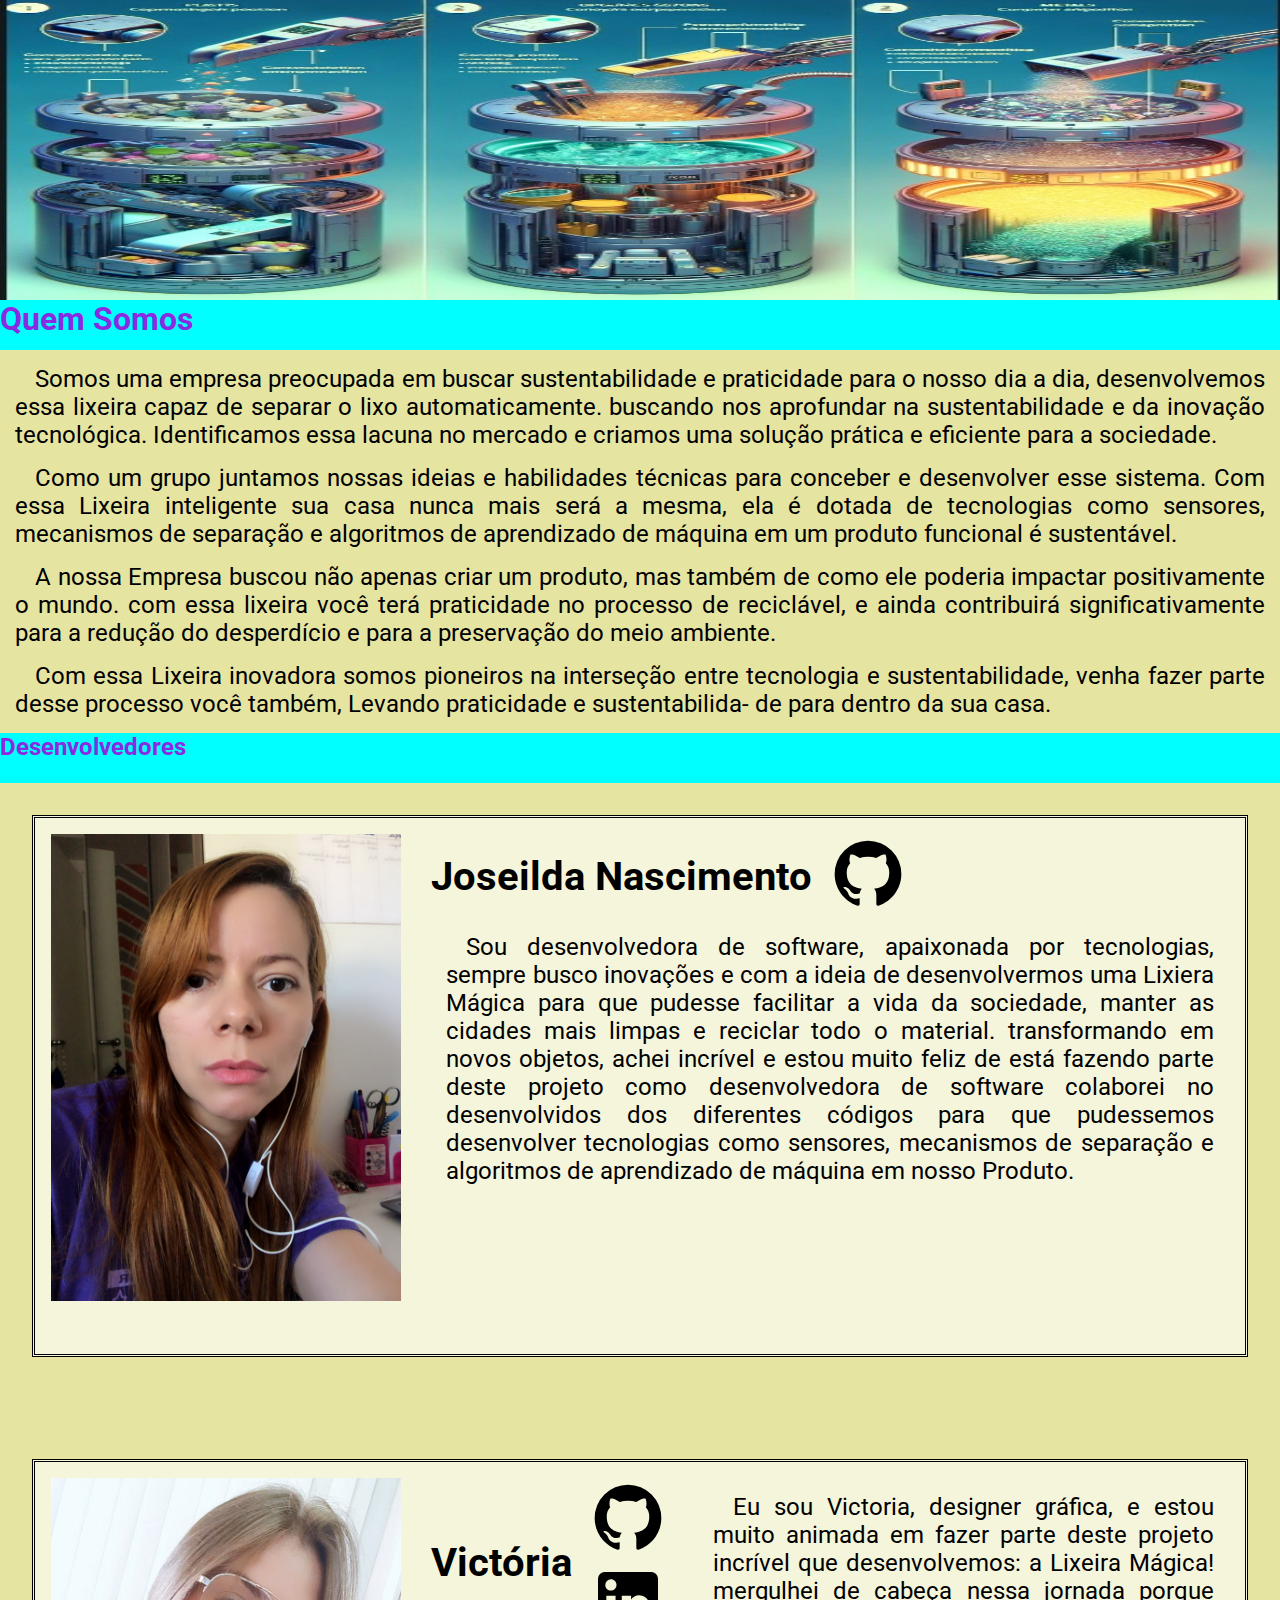
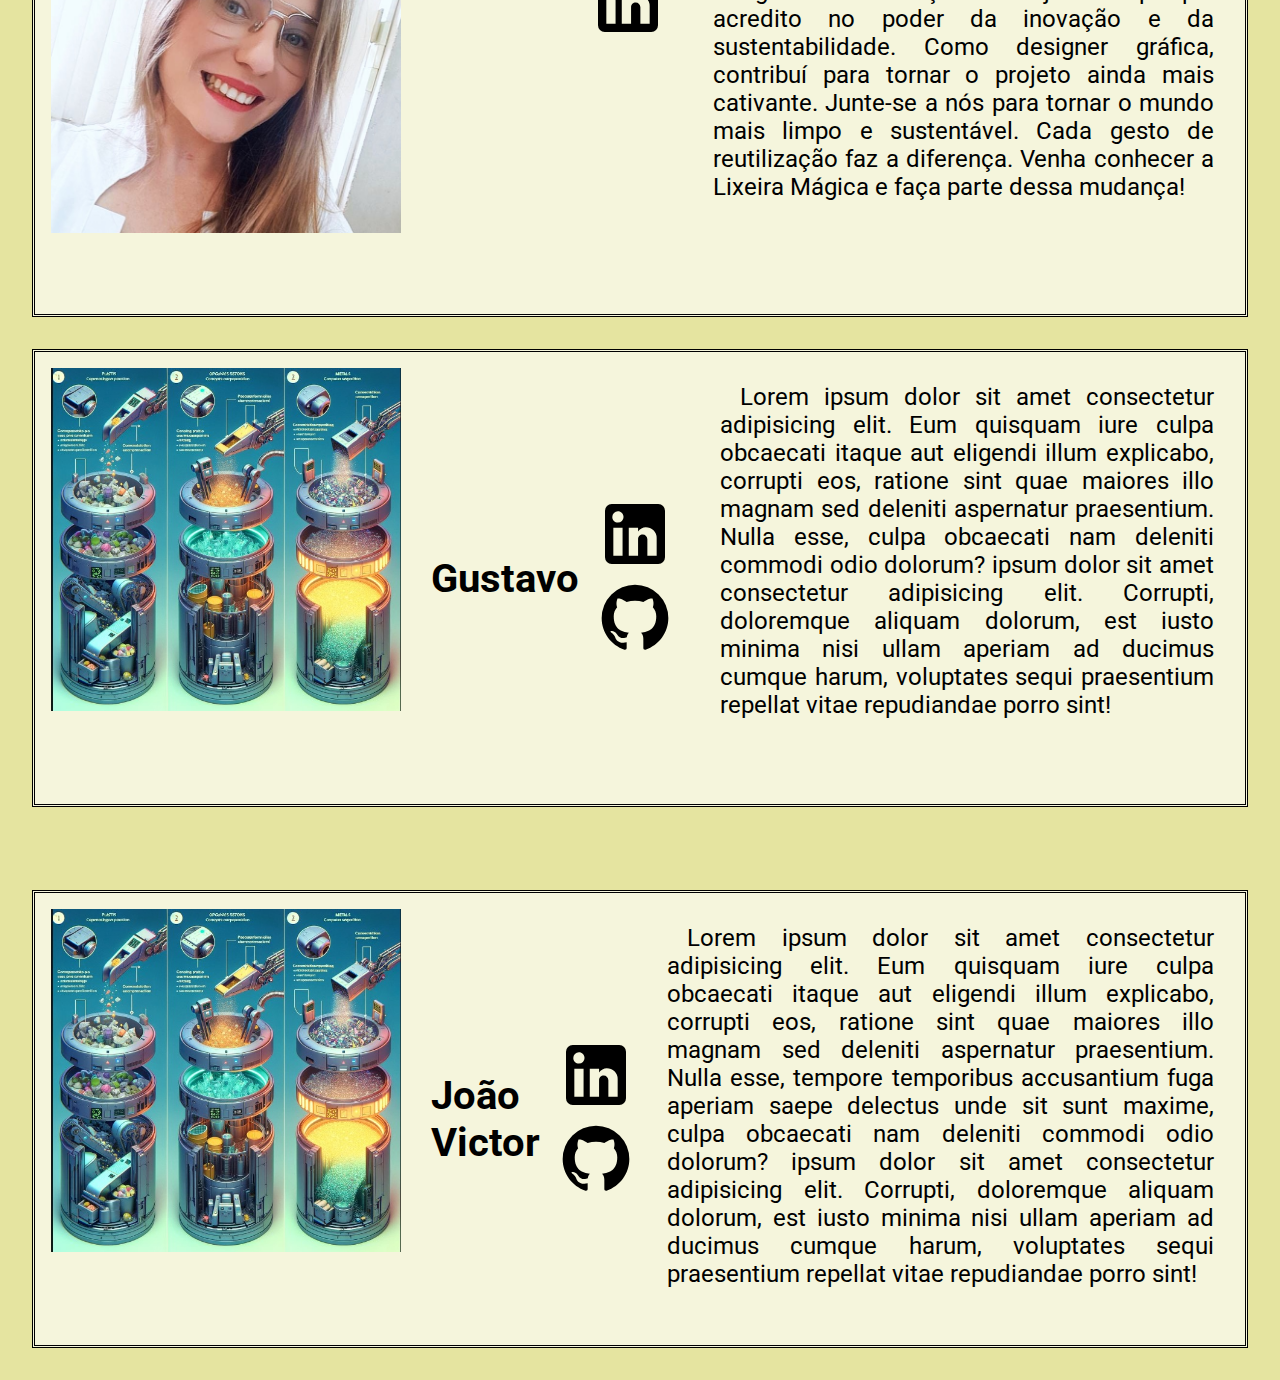
==== index.html @ d4e773ee "projeto final 1 parte" ====
<!DOCTYPE html>
<html lang="en">

<head>

    <meta charset="UTF-8">
    <meta name="viewport" content="width=device-width, initial-scale=1.0">
    <title>Quem Somos</title>
    <meta name="keywords" content="Quem Somos" .>
    <meta name="description" content="descrever,sobre o, site" .>
    <link rel="preconnect" href="https://fonts.googleapis.com">
    <link rel="preconnect" href="https://fonts.gstatic.com" crossorigin>
    <link
        href="https://fonts.googleapis.com/css2?family=Roboto:ital,wght@0,100;0,300;0,400;0,500;0,700;0,900;1,100;1,300;1,400;1,500;1,700;1,900&display=swap"
        rel="stylesheet">
    <link rel="stylesheet" href="reset.css">
    <link rel="stylesheet" href="style.css">
</head>

<body>
    <header>
        <img src="./img/lixeira.jpg" alt="lixeira">

    </header>
    <h1 class="Quem Somos"> Quem Somos </h1>
    <article class="Quem Somos">
        <div class="card"></div>

        <div class="bloco1">
            

            <p> Somos uma empresa preocupada em buscar sustentabilidade
                e praticidade para o nosso dia a dia, desenvolvemos essa
                lixeira capaz de separar o lixo automaticamente. buscando
                nos aprofundar na sustentabilidade e da inovação tecnológica.
                Identificamos essa lacuna no mercado e criamos uma solução
                prática e eficiente para a sociedade.
            </p>
            <p>
                Como um grupo juntamos nossas ideias e habilidades
                técnicas para conceber e desenvolver esse sistema. Com
                essa Lixeira inteligente sua casa nunca mais será a mesma,
                ela é dotada de tecnologias como sensores, mecanismos de
                separação e algoritmos de aprendizado de máquina em um
                produto funcional é sustentável.
            </p>


            <p>A nossa Empresa buscou não apenas criar um produto, mas
                também de como ele poderia impactar positivamente o mundo.
                com essa lixeira você terá praticidade no processo de
                reciclável, e ainda contribuirá significativamente para a
                redução do desperdício e para a preservação do meio
                ambiente.
            </p>
            <p>
                Com essa Lixeira inovadora somos pioneiros na interseção
                entre tecnologia e sustentabilidade, venha fazer parte desse
                processo você também, Levando praticidade e sustentabilida-
                de para dentro da sua casa.
            </p>
        </div>
        <lr></lr>
        <article class="Desenvolvedores"></article>
        <h2 Desenvolvedores>Desenvolvedores</h2>
        <div class="card"></div>


        <div class="container">
            <div>
                <img src="./img/Joseilda.JPG" alt="Joseilda" width=350>
            </div>

            <div>
                <div class="social">
                    <h3 class="h3">Joseilda Nascimento</h3>
                    <div class="social-media">
                        <a href="https://github.com/JosyNascimento" target="_blank" rel="noopener noreferrer">
                            <img src="./icons/github.svg" alt="Github" title="Github"></img>
                        </a>

                         </a>
                    </div>
                </div>


                <p> Sou desenvolvedora de software, apaixonada por tecnologias, sempre busco inovações
                    e com a ideia de desenvolvermos
                    uma Lixiera Mágica para que pudesse facilitar a vida da sociedade, manter as cidades
                    mais limpas e reciclar todo o material.
                    transformando em novos objetos, achei incrível e estou muito feliz de está fazendo
                    parte deste projeto
                    como desenvolvedora de software colaborei no desenvolvidos dos diferentes
                    códigos para que pudessemos desenvolver tecnologias como sensores, mecanismos de
                    separação e algoritmos de aprendizado de máquina em nosso Produto.
                </p>
            </div>

        </div>

        <br><br>
        <div class="container">
            <div>
                <img src="./img/Victória.jpg" alt="Victória" width="350">
            </div>

            <div>
                <div class="social">
                    <h3 class="h3">Victória</h3>
                    <div class="social-media">
                        <a href="https://www.github.com/Josy84" target="_blank" rel="noopener noreferrer">
                            <img src="./icons/github.svg" alt="Github" title="Github"></img>
                        </a>

                        <a href="https://www.linkedin.com/in/joseilda-tereza-do-nascimento-636b7b28a/" target="_blank"
                            rel="noopener noreferrer">
                            <img src="./icons/linkedin.svg" title="Linkedin" alt="Linkedin"></img>
                        </a>

                    </div>
                </div>


            </div>

                <p>
                    Eu sou Victoria, designer gráfica, e estou muito animada em fazer parte deste projeto
                    incrível que desenvolvemos: a Lixeira Mágica!
                    mergulhei de cabeça nessa jornada porque acredito
                    no poder da inovação e da sustentabilidade.
                    Como designer gráfica, contribuí para tornar o projeto ainda mais cativante.
                    Junte-se a nós para tornar o mundo mais limpo e sustentável. Cada gesto de reutilização faz a
                    diferença. Venha conhecer a Lixeira Mágica e faça parte dessa mudança!
                </p>
        </div>

        <div class="container">
            <div>
                <img src="./img/lixeira.jpg" alt="lixeira" width="350">
            </div>
            
            <div class="social">
                <h3 class="h3">Gustavo</h3>
                <div class="social-media">
                    <a href="https://www.linkedin.com/in/joseilda-tereza-do-nascimento-636b7b28a/" target="_blank"
                    rel="noopener noreferrer">
                    <img src="./icons/linkedin.svg" title="Linkedin" alt="Linkedin"></img>
                </a>    
                
                <a href="https://www.github.com/Josy84" target="_blank" rel="noopener noreferrer">
                    <img src="./icons/github.svg" alt="Github" title="Github"></img>
                </a>
                </div>

            </div>
           
            <p>
                Lorem ipsum dolor sit amet consectetur adipisicing elit.
                Eum quisquam iure culpa obcaecati itaque aut eligendi
                illum explicabo, corrupti eos, ratione sint quae maiores
                illo magnam sed deleniti aspernatur praesentium. Nulla esse,
                
                culpa obcaecati nam deleniti commodi odio dolorum? ipsum
                dolor sit amet consectetur adipisicing elit. Corrupti,
                doloremque aliquam dolorum, est iusto minima nisi ullam
                aperiam ad ducimus cumque harum, voluptates
                sequi praesentium repellat vitae repudiandae porro sint!
            </p>
        </div>
    </div>
        <br>
        <div class="container">
            <div>
                <img src="./img/lixeira.jpg" alt="lixeira" width="350">
            </div>
            
            <div class="social">
                <h3 class="h3">João Victor</h3>
                <div class="social-media">
                    <a href="https://www.linkedin.com/in/joseilda-tereza-do-nascimento-636b7b28a/" target="_blank"
                    rel="noopener noreferrer">
                    <img src="./icons/linkedin.svg" title="Linkedin" alt="Linkedin"></img>
                </a>    
                
                <a href="https://www.github.com/Josy84" target="_blank" rel="noopener noreferrer">
                    <img src="./icons/github.svg" alt="Github" title="Github"></img>
                </a>
                </div>
            <p>
                Lorem ipsum dolor sit amet consectetur adipisicing elit.
                Eum quisquam iure culpa obcaecati itaque aut eligendi
                illum explicabo, corrupti eos, ratione sint quae maiores
                illo magnam sed deleniti aspernatur praesentium. Nulla esse,
                tempore temporibus accusantium fuga aperiam saepe delectus
                unde sit sunt maxime,
                culpa obcaecati nam deleniti commodi odio dolorum? ipsum
                dolor sit amet consectetur adipisicing elit. Corrupti,
                doloremque aliquam dolorum, est iusto minima nisi ullam
                aperiam ad ducimus cumque harum, voluptates
                sequi praesentium repellat vitae repudiandae porro sint!
            </p>
        </div>
    </div>
</div>


</body>

</html>
---- style.css ----
:root {
    font-family: 'Roboto', sans-serif;
}

* {
    padding: 0;
    margin: 0;
    box-sizing: border-box;
}


header {

    height: 300px;
}

header img {
    height: 300px;
    width: 100%;
}

body {
    color: black;
    background-color: rgb(229, 228, 160);
}

p {
    display: box;
    text-align: justify;
    font-size: x-large;
    margin: 15px;
    text-indent: 20px;
}


.container {
    display: flex;
    border: double medium;
    margin: 2em;
    background-color: beige;
    column-gap: 30px;
    padding: 16px;
}


.container .social {
    display: flex;
    align-items: center;
    column-gap: 16px;
}

.container .social-media img {
    height: 80px;

}

.container h3 {
    font-size: 40px;
}


.container p {
    display: flex;
    height: 390px;
    text-align: justify;
    font-size: x-large;
    text-indent: 20px;
}



h1 {
    text-align: justify;
    color: blueviolet;
    background-color: aqua;
    height: 50px;
}



h2 {
    display: block;
    color: blueviolet;
    text-align: left;
    background-color: aqua;
    height: 50px;
}


.section {
    margin: 10px;
    border-radius: 2%;
    border: 2px solid black;

}
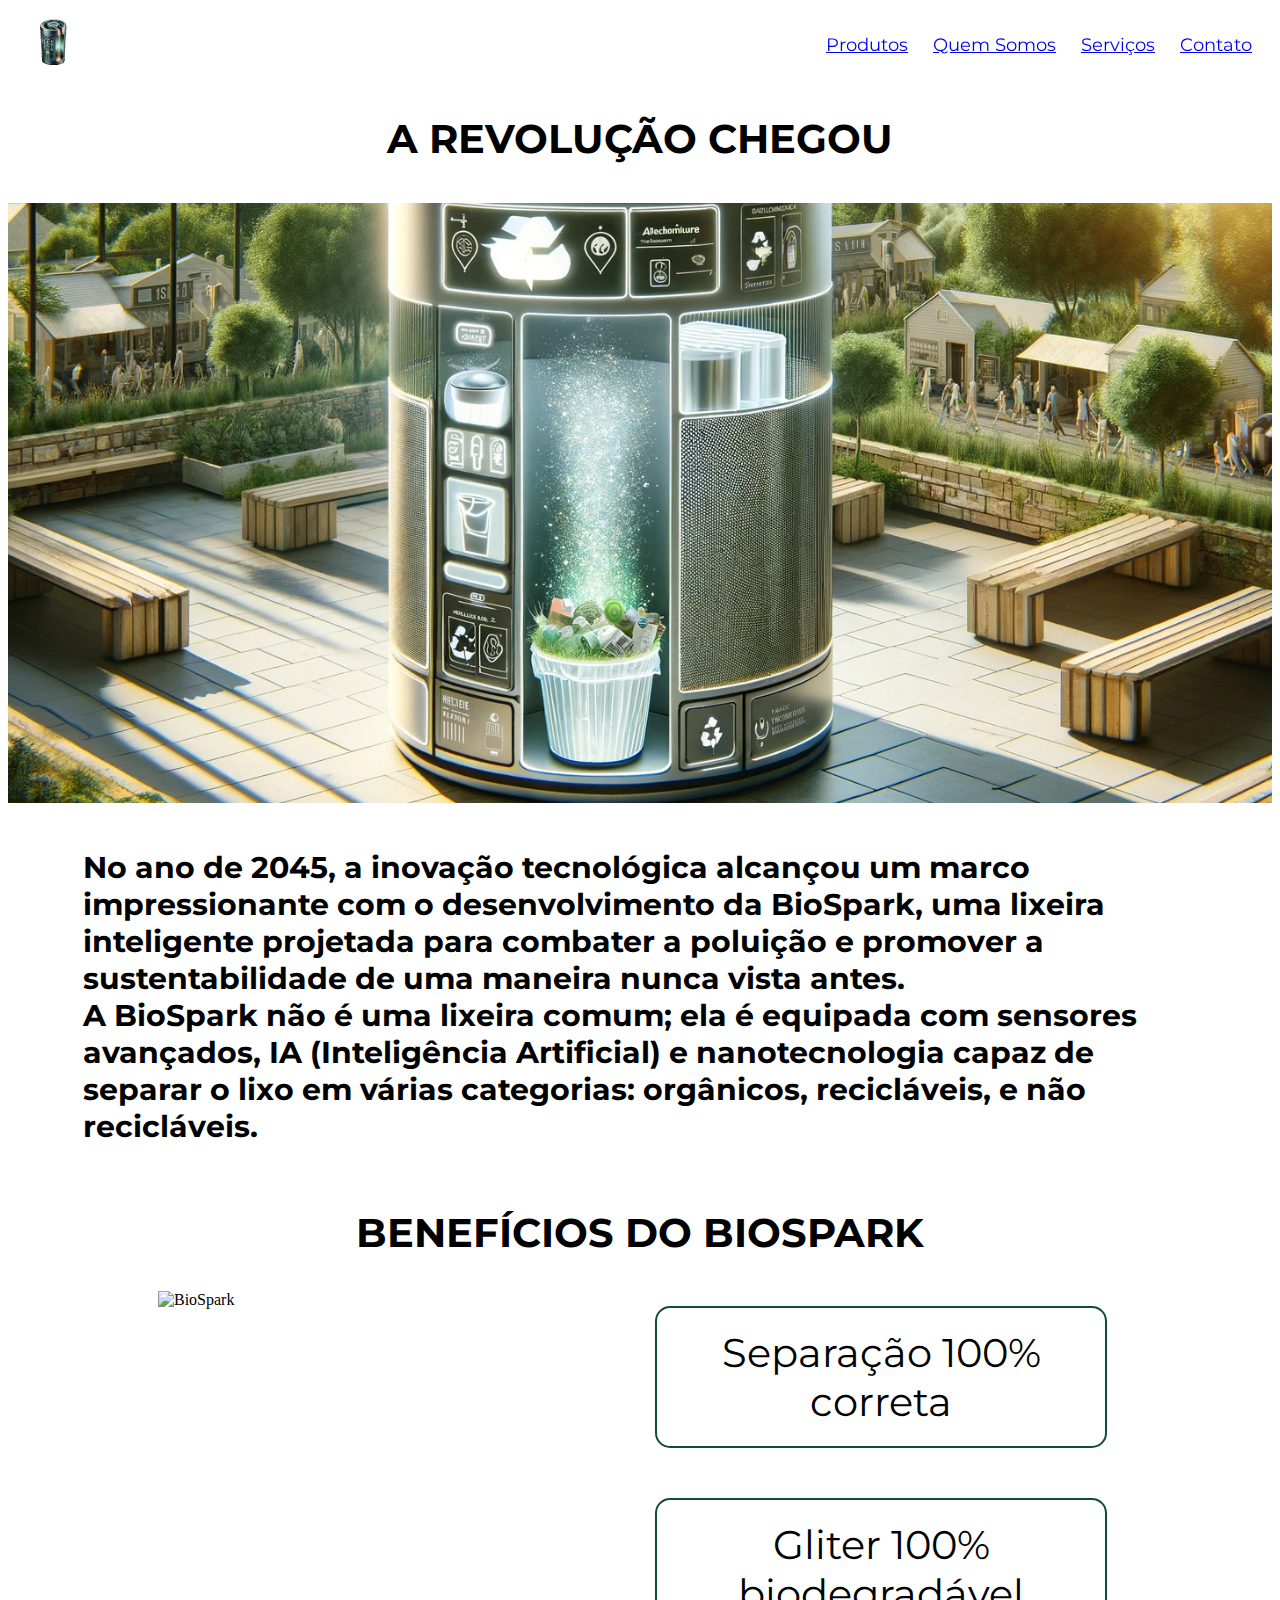
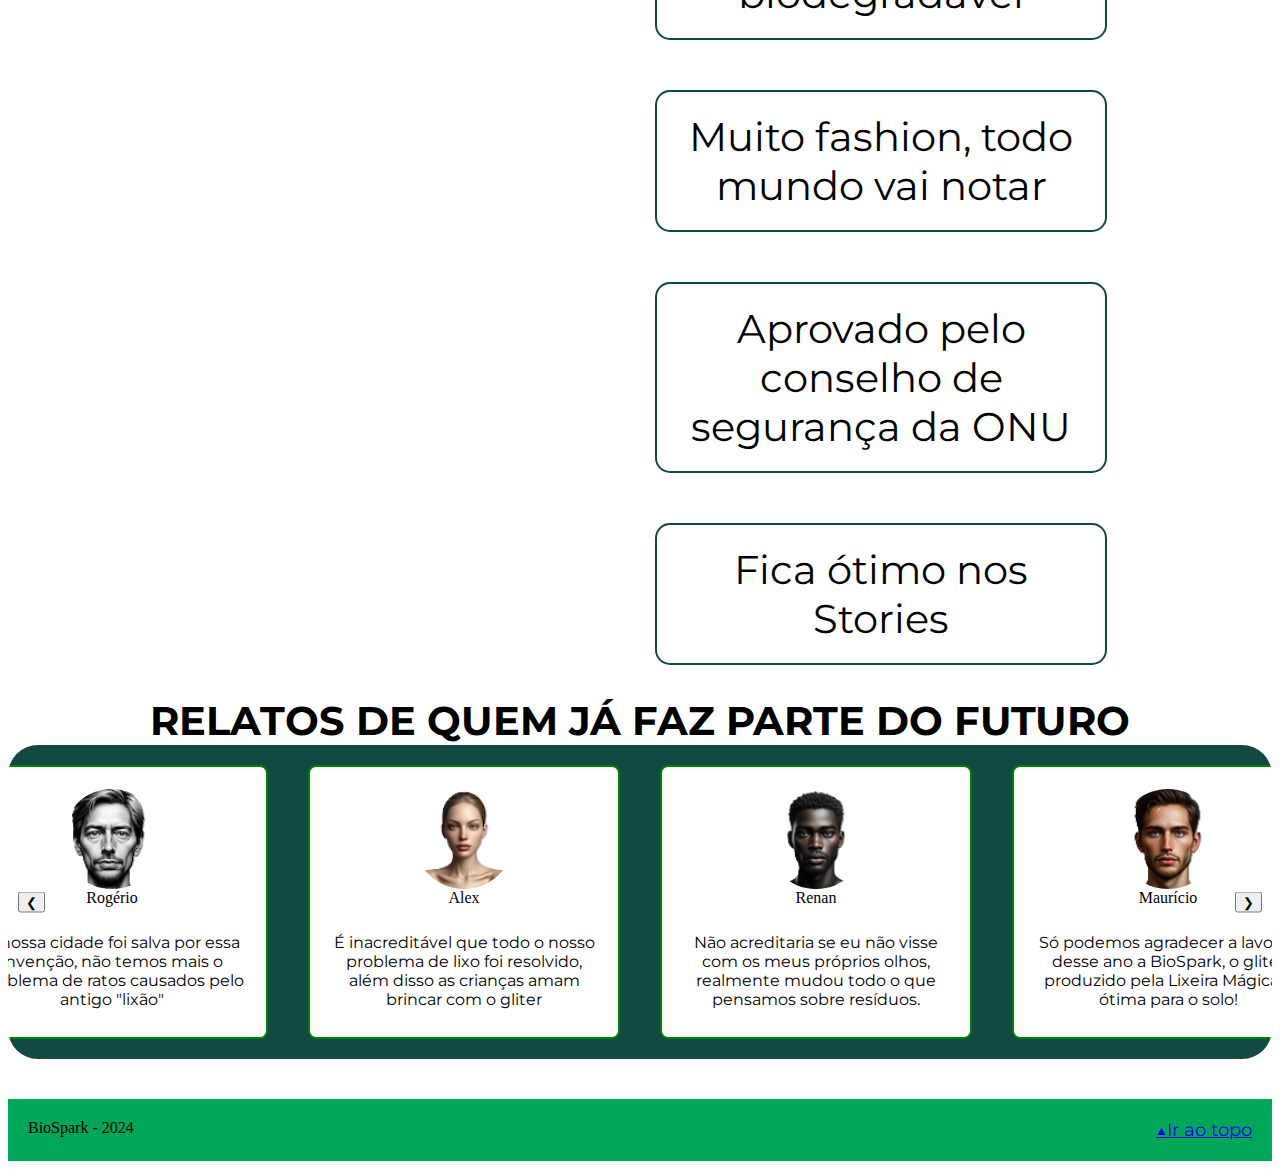
==== commit 1ef66742: "alterações" ====
--- a/index.html
+++ b/index.html
@@ -1,209 +1,126 @@
 <!DOCTYPE html>
-<html lang="en">
+<html lang="pt-br">
 
 <head>
-
     <meta charset="UTF-8">
     <meta name="viewport" content="width=device-width, initial-scale=1.0">
-    <title>Quem Somos</title>
-    <meta name="keywords" content="Quem Somos" .>
-    <meta name="description" content="descrever,sobre o, site" .>
+    <meta name="description"
+        content="A BioSpark é uma empresa focada em promover a sustentabilidade de sua lixeira mágica.">
+    <meta name="keywords" content="sustentabilidade, mágica, reciclagem, consultoria, lixeira">
+    <link rel="stylesheet" href="CSS/main.css">
     <link rel="preconnect" href="https://fonts.googleapis.com">
     <link rel="preconnect" href="https://fonts.gstatic.com" crossorigin>
-    <link
-        href="https://fonts.googleapis.com/css2?family=Roboto:ital,wght@0,100;0,300;0,400;0,500;0,700;0,900;1,100;1,300;1,400;1,500;1,700;1,900&display=swap"
+    <link href="https://fonts.googleapis.com/css2?family=Montserrat:ital,wght@0,100..900;1,100..900&display=swap"
         rel="stylesheet">
-    <link rel="stylesheet" href="reset.css">
-    <link rel="stylesheet" href="style.css">
+
+    <title>BioSpark</title>
 </head>
+<nav class="nav" nav id="menuMagico">
+    <div class="Logo">
+        <a href="index.html"><img src="img/Logo.png" alt="Logo" height="48px" width="48px"></a>
+    </div>
+
+    <div class="links">
+        <a href="pages/Produtos.html">Produtos</a>
+        <a href="pages/Quem-somos.html">Quem Somos</a>
+        <a href="pages/servicos.html">Serviços</a>
+        <a href="pages/Contato.html">Contato</a>
+    </div>
+    <script src="JS/main.js"></script> <!-- efeito que muda a cor do menu -->
+</nav>
 
 <body>
-    <header>
-        <img src="./img/lixeira.jpg" alt="lixeira">
 
-    </header>
-    <h1 class="Quem Somos"> Quem Somos </h1>
-    <article class="Quem Somos">
-        <div class="card"></div>
-
-        <div class="bloco1">
-            
-
-            <p> Somos uma empresa preocupada em buscar sustentabilidade
-                e praticidade para o nosso dia a dia, desenvolvemos essa
-                lixeira capaz de separar o lixo automaticamente. buscando
-                nos aprofundar na sustentabilidade e da inovação tecnológica.
-                Identificamos essa lacuna no mercado e criamos uma solução
-                prática e eficiente para a sociedade.
-            </p>
-            <p>
-                Como um grupo juntamos nossas ideias e habilidades
-                técnicas para conceber e desenvolver esse sistema. Com
-                essa Lixeira inteligente sua casa nunca mais será a mesma,
-                ela é dotada de tecnologias como sensores, mecanismos de
-                separação e algoritmos de aprendizado de máquina em um
-                produto funcional é sustentável.
-            </p>
-
-
-            <p>A nossa Empresa buscou não apenas criar um produto, mas
-                também de como ele poderia impactar positivamente o mundo.
-                com essa lixeira você terá praticidade no processo de
-                reciclável, e ainda contribuirá significativamente para a
-                redução do desperdício e para a preservação do meio
-                ambiente.
-            </p>
-            <p>
-                Com essa Lixeira inovadora somos pioneiros na interseção
-                entre tecnologia e sustentabilidade, venha fazer parte desse
-                processo você também, Levando praticidade e sustentabilida-
-                de para dentro da sua casa.
-            </p>
-        </div>
-        <lr></lr>
-        <article class="Desenvolvedores"></article>
-        <h2 Desenvolvedores>Desenvolvedores</h2>
-        <div class="card"></div>
-
-
-        <div class="container">
-            <div>
-                <img src="./img/Joseilda.JPG" alt="Joseilda" width=350>
-            </div>
-
-            <div>
-                <div class="social">
-                    <h3 class="h3">Joseilda Nascimento</h3>
-                    <div class="social-media">
-                        <a href="https://github.com/JosyNascimento" target="_blank" rel="noopener noreferrer">
-                            <img src="./icons/github.svg" alt="Github" title="Github"></img>
-                        </a>
-
-                         </a>
-                    </div>
-                </div>
-
-
-                <p> Sou desenvolvedora de software, apaixonada por tecnologias, sempre busco inovações
-                    e com a ideia de desenvolvermos
-                    uma Lixiera Mágica para que pudesse facilitar a vida da sociedade, manter as cidades
-                    mais limpas e reciclar todo o material.
-                    transformando em novos objetos, achei incrível e estou muito feliz de está fazendo
-                    parte deste projeto
-                    como desenvolvedora de software colaborei no desenvolvidos dos diferentes
-                    códigos para que pudessemos desenvolver tecnologias como sensores, mecanismos de
-                    separação e algoritmos de aprendizado de máquina em nosso Produto.
-                </p>
-            </div>
-
-        </div>
-
-        <br><br>
-        <div class="container">
-            <div>
-                <img src="./img/Victória.jpg" alt="Victória" width="350">
-            </div>
-
-            <div>
-                <div class="social">
-                    <h3 class="h3">Victória</h3>
-                    <div class="social-media">
-                        <a href="https://www.github.com/Josy84" target="_blank" rel="noopener noreferrer">
-                            <img src="./icons/github.svg" alt="Github" title="Github"></img>
-                        </a>
-
-                        <a href="https://www.linkedin.com/in/joseilda-tereza-do-nascimento-636b7b28a/" target="_blank"
-                            rel="noopener noreferrer">
-                            <img src="./icons/linkedin.svg" title="Linkedin" alt="Linkedin"></img>
-                        </a>
-
-                    </div>
-                </div>
-
-
-            </div>
-
-                <p>
-                    Eu sou Victoria, designer gráfica, e estou muito animada em fazer parte deste projeto
-                    incrível que desenvolvemos: a Lixeira Mágica!
-                    mergulhei de cabeça nessa jornada porque acredito
-                    no poder da inovação e da sustentabilidade.
-                    Como designer gráfica, contribuí para tornar o projeto ainda mais cativante.
-                    Junte-se a nós para tornar o mundo mais limpo e sustentável. Cada gesto de reutilização faz a
-                    diferença. Venha conhecer a Lixeira Mágica e faça parte dessa mudança!
-                </p>
-        </div>
-
-        <div class="container">
-            <div>
-                <img src="./img/lixeira.jpg" alt="lixeira" width="350">
-            </div>
-            
-            <div class="social">
-                <h3 class="h3">Gustavo</h3>
-                <div class="social-media">
-                    <a href="https://www.linkedin.com/in/joseilda-tereza-do-nascimento-636b7b28a/" target="_blank"
-                    rel="noopener noreferrer">
-                    <img src="./icons/linkedin.svg" title="Linkedin" alt="Linkedin"></img>
-                </a>    
-                
-                <a href="https://www.github.com/Josy84" target="_blank" rel="noopener noreferrer">
-                    <img src="./icons/github.svg" alt="Github" title="Github"></img>
-                </a>
-                </div>
-
-            </div>
-           
-            <p>
-                Lorem ipsum dolor sit amet consectetur adipisicing elit.
-                Eum quisquam iure culpa obcaecati itaque aut eligendi
-                illum explicabo, corrupti eos, ratione sint quae maiores
-                illo magnam sed deleniti aspernatur praesentium. Nulla esse,
-                
-                culpa obcaecati nam deleniti commodi odio dolorum? ipsum
-                dolor sit amet consectetur adipisicing elit. Corrupti,
-                doloremque aliquam dolorum, est iusto minima nisi ullam
-                aperiam ad ducimus cumque harum, voluptates
-                sequi praesentium repellat vitae repudiandae porro sint!
-            </p>
+    <h2>A REVOLUÇÃO CHEGOU <p></p>
+        <p></p>
+    </h2>
+    <div class="hero"></div>
+    <p></p>
+    <div class="divisoria">
+        <div>
+            <h3>No ano de 2045, a inovação tecnológica alcançou um marco impressionante com o desenvolvimento da
+                BioSpark, uma lixeira inteligente projetada para combater a poluição e promover a sustentabilidade de
+                uma
+                maneira nunca vista antes. <br> A BioSpark não é uma lixeira comum; ela é equipada com sensores
+                avançados, IA
+                (Inteligência Artificial) e nanotecnologia capaz de separar o lixo em várias categorias: orgânicos,
+                recicláveis, e não recicláveis.</h3>
         </div>
     </div>
-        <br>
-        <div class="container">
-            <div>
-                <img src="./img/lixeira.jpg" alt="lixeira" width="350">
+
+    <div class="divisoria">
+        <h2>BENEFÍCIOS DO BIOSPARK</h2>
+        <div class="conteudo">
+            <img src="img/Bin vertical redux.webp" alt="BioSpark" class="image">
+            <div class="text-boxes">
+                <div class="text-box-index">Separação 100% correta</div>
+                <div class="text-box-index">Gliter 100% biodegradável</div>
+                <div class="text-box-index">Muito fashion, todo mundo vai notar</div>
+                <div class="text-box-index">Aprovado pelo conselho de segurança da ONU</div>
+                <div class="text-box-index">Fica ótimo nos Stories</div>
             </div>
-            
-            <div class="social">
-                <h3 class="h3">João Victor</h3>
-                <div class="social-media">
-                    <a href="https://www.linkedin.com/in/joseilda-tereza-do-nascimento-636b7b28a/" target="_blank"
-                    rel="noopener noreferrer">
-                    <img src="./icons/linkedin.svg" title="Linkedin" alt="Linkedin"></img>
-                </a>    
-                
-                <a href="https://www.github.com/Josy84" target="_blank" rel="noopener noreferrer">
-                    <img src="./icons/github.svg" alt="Github" title="Github"></img>
-                </a>
-                </div>
-            <p>
-                Lorem ipsum dolor sit amet consectetur adipisicing elit.
-                Eum quisquam iure culpa obcaecati itaque aut eligendi
-                illum explicabo, corrupti eos, ratione sint quae maiores
-                illo magnam sed deleniti aspernatur praesentium. Nulla esse,
-                tempore temporibus accusantium fuga aperiam saepe delectus
-                unde sit sunt maxime,
-                culpa obcaecati nam deleniti commodi odio dolorum? ipsum
-                dolor sit amet consectetur adipisicing elit. Corrupti,
-                doloremque aliquam dolorum, est iusto minima nisi ullam
-                aperiam ad ducimus cumque harum, voluptates
-                sequi praesentium repellat vitae repudiandae porro sint!
-            </p>
         </div>
     </div>
-</div>
+    <p></p>
+   
+        <section>
+            <h2 class="divisoria">RELATOS DE QUEM JÁ FAZ PARTE DO FUTURO</h2>
+                <div class="carrossel">
+                    <div class="carrossel-items">
+                        <div class="item">
+                            <div class="carrossel-imagem">
+                                <img src="img/Cliente 1.png" alt="Cliente 1">
+                                Rogério
+                            </div>
+                            <p>A nossa cidade foi salva por essa invenção, não temos mais o problema de ratos
+                                causados pelo antigo "lixão"</p>
 
+                        </div>
+                        <div class="item">
+                            <div class="carrossel-imagem">
+                                <img src="img/Cliente 2.png" alt="Cliente 2">
+                                Alex
+                            </div>
+                            <p>É inacreditável que todo o nosso problema de lixo foi resolvido, além disso as
+                                crianças amam brincar com o gliter</p>
 
+                        </div>
+                        <div class="item">
+                            <div class="carrossel-imagem">
+                                <img src="img/Cliente 3.png" alt="Cliente 3">
+                                Renan
+                            </div>
+                            <p>Não acreditaria se eu não visse com os meus próprios olhos, realmente mudou todo o
+                                que pensamos sobre resíduos.</p>
+                        </div>
+                        <div class="item">
+                            <div class="carrossel-imagem">
+                                <img src="img/Cliente 4.png" alt="Cliente 4">
+                                Maurício
+                            </div>
+                            <p>Só podemos agradecer a lavoura desse ano a BioSpark, o gliter produzido pela Lixeira
+                                Mágica é ótima para o solo!</p>
+                        </div>
+                        <div class="item">
+                            <div class="carrossel-imagem">
+                                <img src="img/Cliente 5.png" alt="Cliente 5">
+                                Marta
+                            </div>
+                            <p>Tenho que dizer que vale a pena o investimento mesmo parecendo salgado quando a gente
+                                olhar o
+                                valor inicial.</p>
+                        </div>
+                    </div>
+                    <button class="anterior" onclick="mover(-1)">&#10094;</button>
+                    <button class="proximo" onclick="mover(1)">&#10095;</button>
+                </div>
+                <script src="JS/carrossel.js"></script>
+
+        </section>
+    <footer>
+        <div>BioSpark - 2024 </div>
+        <div class="links"><a id="link-topo" href="#">&#9650;Ir ao topo</a></div>
+    </footer>
 </body>
 
 </html>--- a/CSS/main.css
+++ b/CSS/main.css
@@ -0,0 +1,373 @@
+p {
+    font-family: "Montserrat", sans-serif;
+}
+
+h2 {
+    font-size: 40px;
+    text-align: center;
+    font-family: "Montserrat", sans-serif;
+}
+
+h3 {
+    font-size: 30px;
+    font-family: "Montserrat", sans-serif;
+}
+
+nav {
+    top: 0;
+    position: sticky;
+    display: flex;
+    align-items: center;
+    justify-content: space-between;
+    padding-right: 20px;
+    padding-left: 20px;
+    padding-top: 10px;
+    padding-bottom: 10px;
+    font-family: "Montserrat", sans-serif;
+    font-size: 18px;
+    z-index: 2;
+}
+
+.links a {
+    font-family: "Montserrat", sans-serif;
+    font-size: 18px;
+    margin-left: 20px;
+
+}
+
+.links a:hover {
+    color: black;
+}
+
+.hero {
+
+    height: 600px;
+    background-image: url('../img/Hero_home.webp');
+    background-attachment: fixed;
+    background-position: center;
+    background-repeat: no-repeat;
+    background-size: cover;
+}
+
+.carrossel {
+    display: grid;
+    justify-content: center;
+    position: relative;
+    min-height: 250px;
+    min-width: 300px;
+    margin: auto;
+    overflow: auto;
+    background-color: #124A43;
+    padding: 20px;
+    border-radius: 30px;
+}
+
+.carrossel-items .item {
+    display: flex;
+    align-items: center;
+    justify-content: center;
+    flex-direction: column;
+    width: 278px;
+    height: 240px;
+    /* Certifique-se de que cada item ocupe todo o contêiner */
+    margin-left: 20px;
+    margin-right: 20px;
+    text-align: center;
+    border: solid 2px green;
+    border-radius: 8px;
+    background-color: #fff;
+    padding: 15px;
+
+}
+
+.carrossel-items {
+    display: flex;
+
+}
+
+.carrossel-imagem {
+    background-color: white;
+    /* A aura branca */
+    display: inline-block;
+    padding: 10px;
+}
+
+.carrossel-imagem img {
+    display: block;
+    width: 100px;
+    /* Manter altura e largura igual */
+    height: 100px;
+    border-radius: 50%;
+    /* A magia que cria o círculo */
+}
+
+.anterior,
+.proximo {
+    position: absolute;
+    top: 50%;
+    transform: translateY(-50%);
+    cursor: pointer;
+}
+
+.anterior {
+    left: 10px;
+}
+
+.proximo {
+    right: 10px;
+}
+
+
+.btn:hover {
+    background-color: #02A659;
+}
+
+footer {
+    display: flex;
+    color: black;
+    background-color:#02A659;
+    padding: 20px;
+    margin-top: 40px;
+    justify-content: space-between;
+   }
+
+
+
+.divisoria {
+    display: flex;
+    flex-direction: column;
+    margin: 0px 75px 0px 75px;
+
+}
+
+.conteudo {
+    display: grid;
+    grid-template-columns: 1fr 1fr;
+    margin: 0px 75px;
+    justify-content: center;
+
+}
+
+.image {
+    max-width: 100%;
+    object-fit: none;
+}
+
+.text-boxes {
+    display: grid;
+    grid-auto-rows: auto;
+    gap: 20px;
+
+}
+
+.text-box {
+    border: #124A43 solid 2px;
+    border-radius: 15px;
+    margin: 15px;
+    display: flex;
+    align-items: center;
+    justify-content: center;
+    text-align: center;
+    font-family: "Montserrat", sans-serif;
+    padding: 20px;
+}
+.text-box-index {
+    border: #124A43 solid 2px;
+    border-radius: 15px;
+    margin: 15px;
+    display: flex;
+    align-items: center;
+    justify-content: center;
+    text-align: center;
+    font-family: "Montserrat", sans-serif;
+    padding: 20px;
+    font-size: 40px;
+}
+/* testes de grid */
+
+.contraIndicacoes-grid {
+    display: grid;
+    grid-template-columns: 1fr 15fr 1fr 15fr;
+    row-gap: 20px;
+    align-items: center;
+    background-color: #124A43;
+
+
+}
+
+.contra-imagem {
+    grid-column: span 1;
+
+}
+
+.contra-texto {
+    grid-column: span 1;
+    color: #fff;
+    padding: 10px;
+    font-size: 30px
+}
+
+.instrucao-grid {
+    display: grid;
+    grid-template-rows: 1fr;
+    align-items: center;
+    row-gap: 10px;
+
+}
+
+.instrucao-texto {
+    grid-column: span 1;
+    background: linear-gradient(90deg, rgba(131, 58, 180, 1) 0%, rgba(253, 29, 29, 1) 50%, rgba(252, 176, 69, 1) 100%);
+    border-radius: 15px;
+    padding: 10px;
+    font-size: 30px
+}
+.conteudo-servico {
+    display: grid;
+    grid-template-areas: "imagem textos";
+    grid-template-columns: 1fr 1fr;
+    gap: 20px;
+    margin: 0px 75px;
+}
+
+.image-servico {
+    grid-area: imagem;
+    width: 100%;
+    object-fit: cover;
+}
+
+.text-boxes-servico {
+    grid-area: textos;
+    display: grid;
+    grid-auto-rows: auto;
+    gap: 20px;
+}
+
+.text-box-group-servico {
+    display: grid;
+    grid-template-rows: auto; /* Título */
+    grid-template-columns: 1fr 1fr; /* Duas colunas para as caixas de texto */
+    gap: 10px;
+}
+
+.title-box-servico {
+    grid-column: 1 / -1; /* Faz o título ocupar todas as colunas do grupo */
+    background-color: #124A43; /* Exemplo de estilo */
+    color: white;
+    text-align: center;
+    padding: 10px;
+    font-family: "Montserrat", sans-serif;
+}
+
+.text-box-servico {
+    border: #124A43 solid 2px;
+    border-radius: 15px;
+    display: flex;
+    align-items: center;
+    justify-content: center;
+    text-align: center;
+    font-size: 20px;
+    font-family: "Montserrat", sans-serif;
+    padding: 20px;
+}
+
+
+@media (max-width: 768px) {
+    .conteudo {
+        flex-direction: column;
+        padding-left: 0;
+    }
+
+    .image {
+        max-width: 100%;
+        height: auto;
+    }
+
+    .text-boxes {
+        padding: 0;
+    }
+
+    .text-box {
+        margin: 15px 0;
+    }
+
+    .contraIndicacoes-grid {
+        grid-template-columns: repeat(2, 1fr);
+        /* Muda para 2 colunas em telas menores */
+    }
+    .conteudo-servico {
+        grid-template-areas:
+            "imagem"
+            "textos";
+        grid-template-columns: 1fr;
+    }
+
+    .text-box-group-servico {
+        grid-template-columns: 1fr;
+    }
+
+    .title-box-servico {
+        grid-column: 1;
+    }
+
+}
+/* CSS PRODUTOS */ 
+
+.container-nome{
+    display: flex;
+    padding-left: 1%;
+    max-width: 710px; /* Define o máximo de largura para o container */
+    }
+    
+    .child-text{
+        padding: 2%;
+        margin-top: 3%;
+    }
+    
+    /* como usar */
+    
+    .container-img{
+        display: flex;
+    }
+    
+    .container-img h2{
+        position: absolute;
+        float: left;
+        margin-top: 0%;
+        padding-left: 1%;
+    }
+    
+    .child-img{
+        margin-top: 3%;
+        padding: 1%;
+        height: 100%;
+    }
+    
+    
+    /* contraindicacaoes */ 
+    
+    .contraIndicacoes-grid{
+        padding: 1%;
+    }
+    
+    .contraFundo{
+        background-color: #124A43;
+        width: 100%;
+        height: 100%;
+    }
+    
+    .contraFundo h1{
+        color: #fff;
+        padding-left: 1%;
+        padding-top: 1%;
+    }
+    
+    .feedback-clientes{
+        background-color: #124A43;
+    }
+    
+    .feedback-clientes h1{
+        color: #fff;
+        padding-left: 1%;
+        padding-top: 1%;
+    }